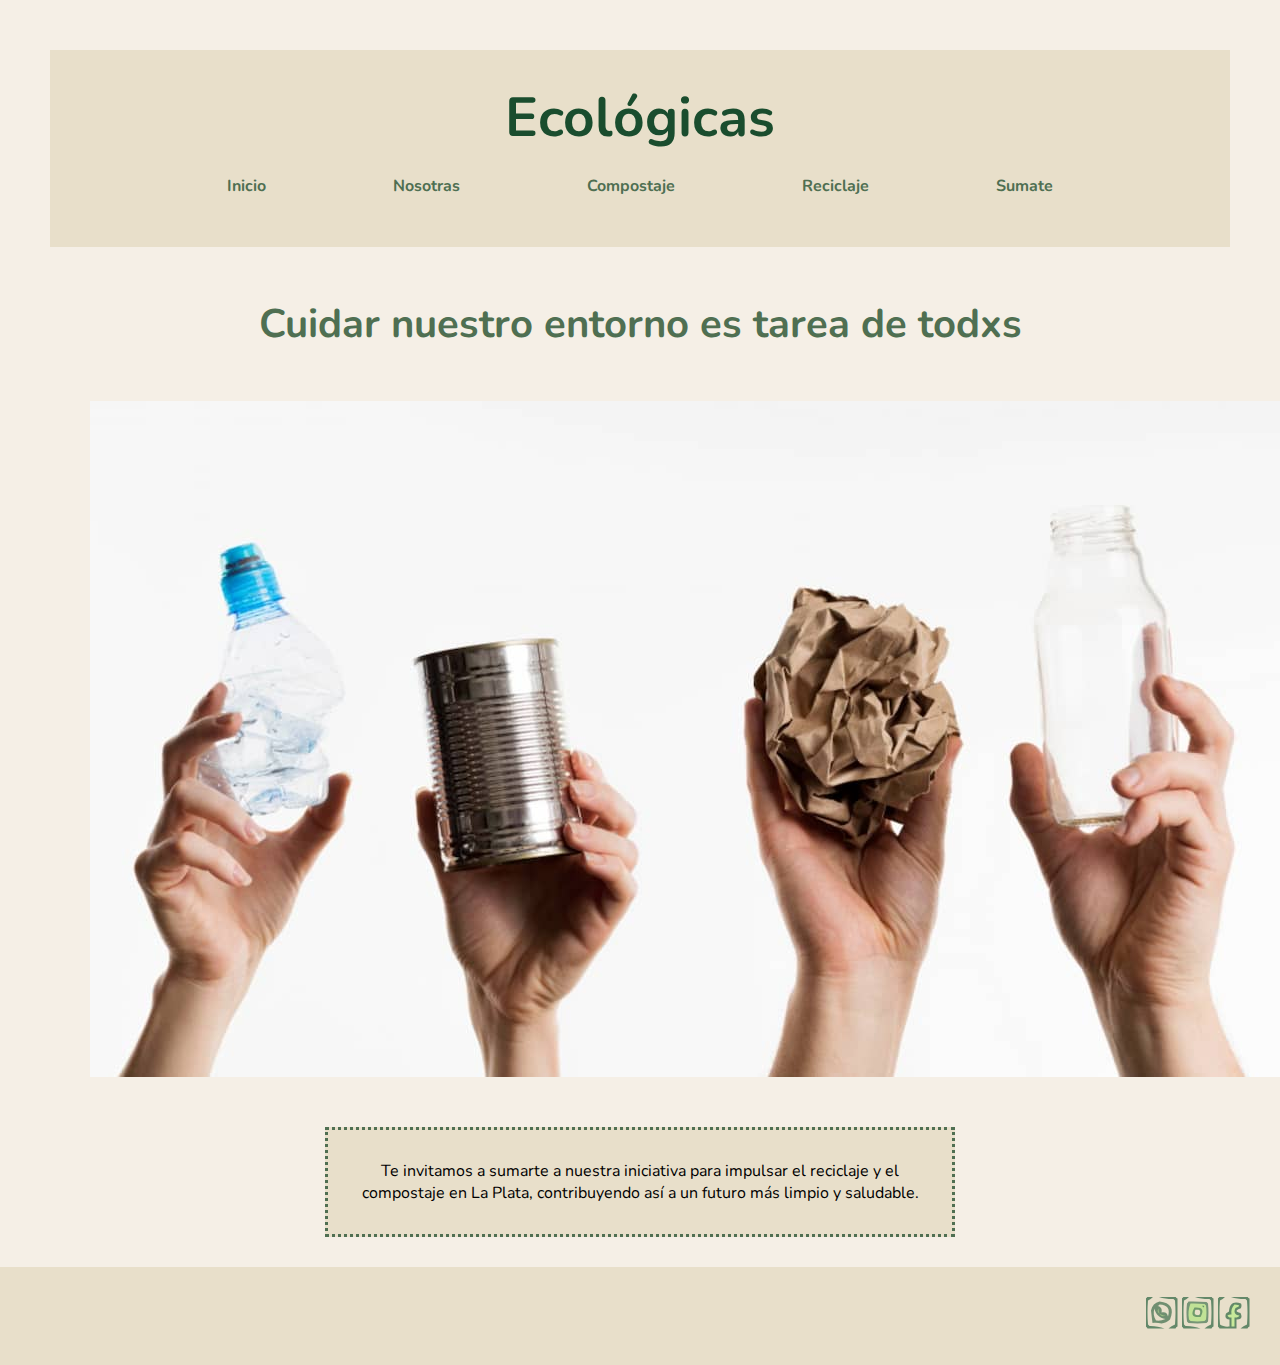
==== index.html @ 7082bbbb "Se agregaron el index.html, menu/, img/ y estilo/" ====
<!DOCTYPE html>
<html lang="en">
<head>
    <meta charset="UTF-8">
    <meta name="viewport" content="width=device-width, initial-scale=1.0">
    <link rel="stylesheet" href="estilo/style.css">
    <title>Ecológicas</title>
</head>
<!-- Integrantes: Karen Müller; Florencia Spañol; María Victoria Klein -->
<body>

    <header>
        <h1>Ecológicas</h1>

        <nav>
            <ul>
                <li>
                    <a href="index.html">Inicio</a>
                </li>
                <li>
                    <a href="./menu/nosotras.html">Nosotras</a>
                </li>
                <li>
                    <a href="./menu/compostaje.html">Compostaje</a>
                </li>
                <li>
                    <a href="./menu/reciclaje.html">Reciclaje</a>
                </li>
                <li>
                    <a href="./menu/sumate.html">Sumate</a>
                </li>
            </ul>
        </nav>
    </header>

    <section>
        <h2>Cuidar nuestro entorno es tarea de todxs</h2>
    </section>
    
    <div class="imagen">
        <img src="./img/manos.jpg" alt="Cuatro manos sosteniendo residuos reciclables.">
    </div>

    <section class="primerparrafo">
        <p>Te invitamos a sumarte a nuestra iniciativa para impulsar el reciclaje y el compostaje en La Plata, contribuyendo así a un futuro más limpio y saludable.</p>
    </section>

    <footer>
        <a href="http://web.whatsapp.com/" target="_blank"> <img src="./img/whatsapp.svg" alt="Ícono WhatsApp">
        <a href="https://www.instagram.com/" target="_blank"> <img src="./img/instagram.svg" alt="Ícono Instagram">
        <a href="http://wwww.facebook.com/" target="_blank"> <img src="./img/facebook.svg" alt="Ícono Facebook">
    </footer>

</body>

</html>
---- estilo/style.css ----
@import url('https://fonts.googleapis.com/css2?family=Nunito:ital,wght@0,200..1000;1,200..1000&display=swap');

*{
    margin:0;
    padding:0;
}

body {
    font-family: "Nunito";
    background-color: #F5EFE6;
}

header {
    background-color: #E8DFCA;
    margin: 50px 50px;
    padding: 30px;
}

h1 {
    font-size: 55px;
    text-align: center;
    color: #1A4D2E;
}

h2 {
    text-align: center;
    font-size: 40px;
    color: #4F6F52;
}

h3 {
    color: #1A4D2E;
}

.fondo-seccion {
    color: #E8DFCA;
    background-color: #4F6F52 
}

nav ul {
    display: flex;
    flex-direction: row;
    justify-content: space-evenly;
    flex-wrap: nowrap;
    list-style-type: none;
    text-decoration: none;
    padding: 20px;
}

a {
    text-decoration: none;
    color: #4F6F52;
    font-weight: 700; 
}

a:hover{
    background-color: #1A4D2E;
    color: #E8DFCA;
}

.imagen {
    display:flex; 
    justify-content: center;
    margin: 50px;
    width: 100%;
}

.primerparrafo {
    text-align: center;
    margin: 30px 325px;
    border-style: dotted;
    border-color: #4F6F52;
    background-color: #E8DFCA;
    padding: 30px;
}

footer {
    background-color: #E8DFCA;
    margin: 0px;
    padding: 30px;
    text-align: right;
}

@media (max-width: 576px) {
    h1 {
        font-size: 30px;
    }
    .imagen {
        display: none;
    }
}

.form-control2 {
    padding: 60px;
}
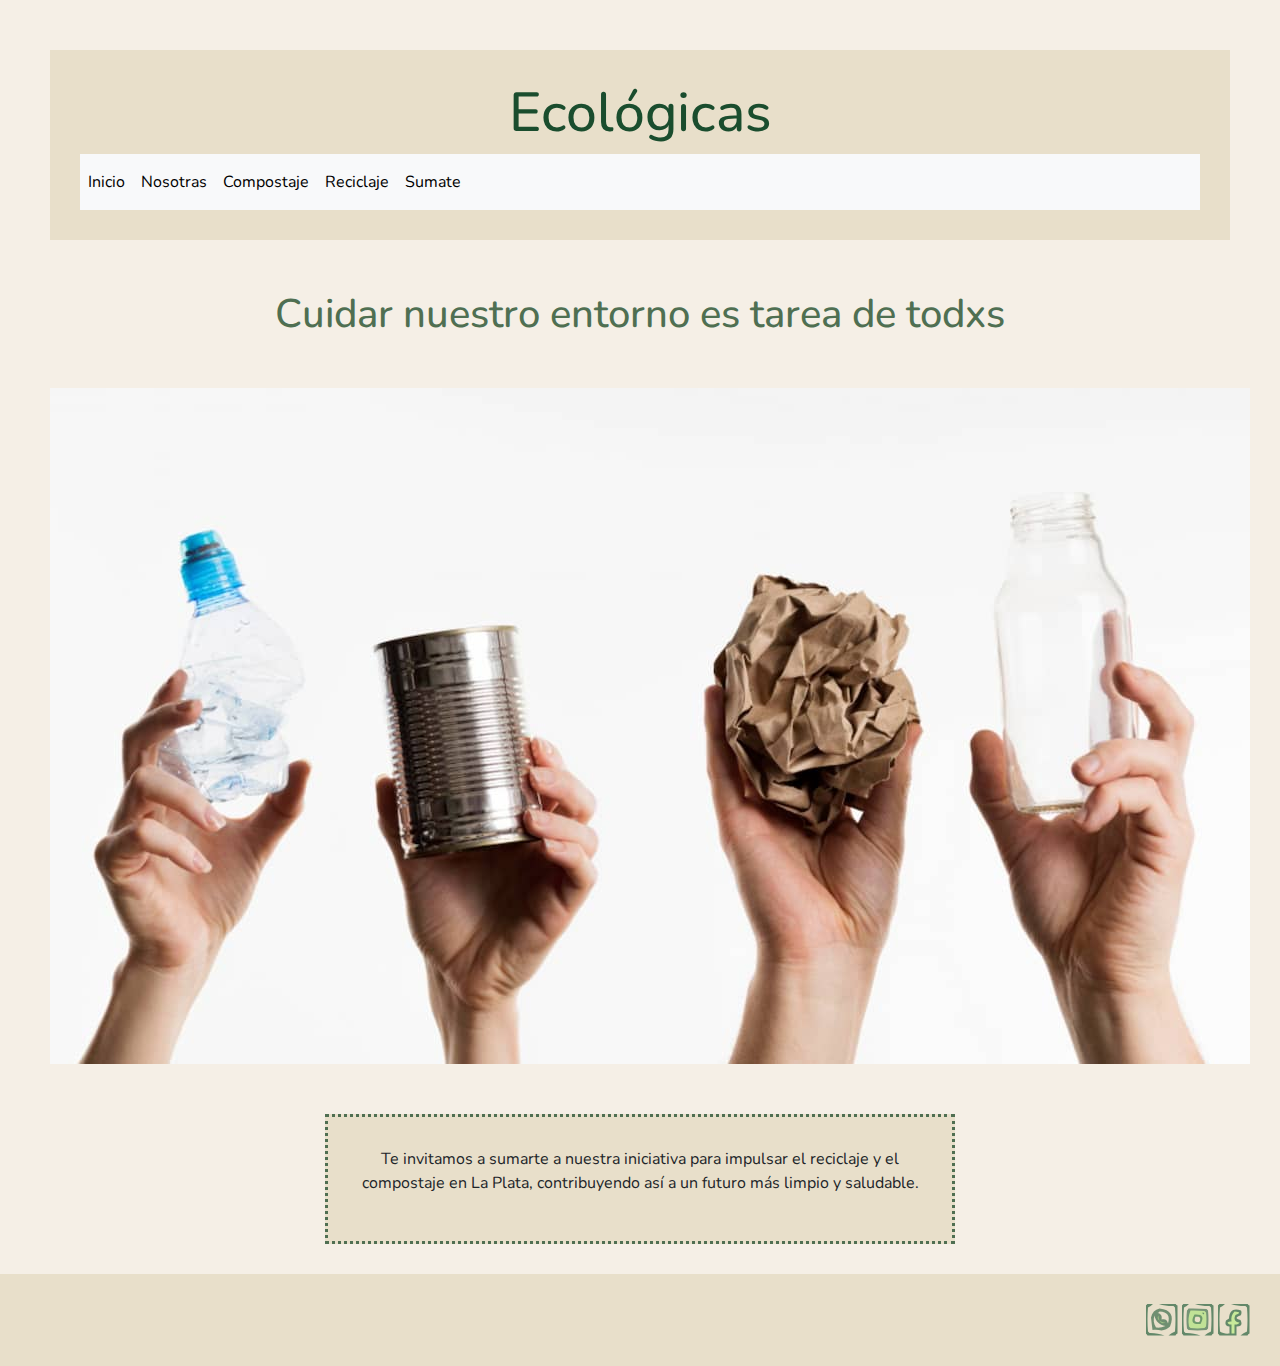
==== commit a2c1f7ec: "Editamos las media queries" ====
--- a/index.html
+++ b/index.html
@@ -3,6 +3,8 @@
 <head>
     <meta charset="UTF-8">
     <meta name="viewport" content="width=device-width, initial-scale=1.0">
+    <link href="https://cdn.jsdelivr.net/npm/bootstrap@5.3.3/dist/css/bootstrap.min.css" rel="stylesheet" integrity="sha384-QWTKZyjpPEjISv5WaRU9OFeRpok6YctnYmDr5pNlyT2bRjXh0JMhjY6hW+ALEwIH" crossorigin="anonymous">
+    <script src="https://cdn.jsdelivr.net/npm/bootstrap@5.3.3/dist/js/bootstrap.bundle.min.js" integrity="sha384-YvpcrYf0tY3lHB60NNkmXc5s9fDVZLESaAA55NDzOxhy9GkcIdslK1eN7N6jIeHz" crossorigin="anonymous"></script>
     <link rel="stylesheet" href="estilo/style.css">
     <title>Ecológicas</title>
 </head>
@@ -12,33 +14,32 @@
     <header>
         <h1>Ecológicas</h1>
 
-        <nav>
-            <ul>
-                <li>
-                    <a href="index.html">Inicio</a>
-                </li>
-                <li>
-                    <a href="./menu/nosotras.html">Nosotras</a>
-                </li>
-                <li>
-                    <a href="./menu/compostaje.html">Compostaje</a>
-                </li>
-                <li>
-                    <a href="./menu/reciclaje.html">Reciclaje</a>
-                </li>
-                <li>
-                    <a href="./menu/sumate.html">Sumate</a>
-                </li>
-            </ul>
-        </nav>
+        <section>
+            <nav class="navbar navbar-expand-lg bg-body-tertiary">
+                <div>
+                    <button class="navbar-toggler" type="button" data-bs-toggle="collapse" data-bs-target="#navbarNavAltMarkup" aria-controls="navbarNavAltMarkup" aria-expanded="false" aria-label="Toggle navigation">
+                    <span class="navbar-toggler-icon"></span>
+                    </button>
+                <div class="collapse navbar-collapse" id="navbarNavAltMarkup">
+                <div class="navbar-nav">
+                    <a class="nav-link active" aria-current="page" href="index.html">Inicio</a>
+                    <a class="nav-link active" aria-current="page" href="./menu/nosotras.html">Nosotras</a>
+                    <a class="nav-link active" aria-current="page" href="./menu/compostaje.html">Compostaje</a>
+                    <a class="nav-link active" aria-current="page" href="./menu/reciclaje.html">Reciclaje</a>
+                    <a class="nav-link active" aria-current="page" href="./menu/sumate.html">Sumate</a>
+                    </div>
+                    </div>
+                </div>
+            </nav>
+        </section>
     </header>
 
     <section>
         <h2>Cuidar nuestro entorno es tarea de todxs</h2>
     </section>
     
-    <div class="imagen">
-        <img src="./img/manos.jpg" alt="Cuatro manos sosteniendo residuos reciclables.">
+    <div>
+        <img class="imagen" src="./img/manos.jpg" alt="Cuatro manos sosteniendo residuos reciclables.">
     </div>
 
     <section class="primerparrafo">
@@ -46,9 +47,11 @@
     </section>
 
     <footer>
-        <a href="http://web.whatsapp.com/" target="_blank"> <img src="./img/whatsapp.svg" alt="Ícono WhatsApp">
-        <a href="https://www.instagram.com/" target="_blank"> <img src="./img/instagram.svg" alt="Ícono Instagram">
-        <a href="http://wwww.facebook.com/" target="_blank"> <img src="./img/facebook.svg" alt="Ícono Facebook">
+        
+        <a href="http://web.whatsapp.com/" target="_blank"> <img src="./img/whatsapp.svg" alt="Ícono WhatsApp"></li>
+        <a href="https://www.instagram.com/" target="_blank"> <img src="./img/instagram.svg" alt="Ícono Instagram"></li>
+        <a href="http://wwww.facebook.com/" target="_blank"> <img src="./img/facebook.svg" alt="Ícono Facebook"></li>
+
     </footer>
 
 </body>
--- a/estilo/style.css
+++ b/estilo/style.css
@@ -1,6 +1,6 @@
 @import url('https://fonts.googleapis.com/css2?family=Nunito:ital,wght@0,200..1000;1,200..1000&display=swap');
 
-*{
+* {
     margin:0;
     padding:0;
 }
@@ -37,16 +37,6 @@
     background-color: #4F6F52 
 }
 
-nav ul {
-    display: flex;
-    flex-direction: row;
-    justify-content: space-evenly;
-    flex-wrap: nowrap;
-    list-style-type: none;
-    text-decoration: none;
-    padding: 20px;
-}
-
 a {
     text-decoration: none;
     color: #4F6F52;
@@ -59,10 +49,11 @@
 }
 
 .imagen {
-    display:flex; 
+    display: flex;
     justify-content: center;
     margin: 50px;
-    width: 100%;
+    max-width: 100%;
+    height: auto;
 }
 
 .primerparrafo {
@@ -74,22 +65,111 @@
     padding: 30px;
 }
 
+.form-control2 {
+    padding: 60px;
+}
+
+.cafecito {
+    text-align: center;
+}
+
 footer {
     background-color: #E8DFCA;
     margin: 0px;
     padding: 30px;
     text-align: right;
+    width: 100%;
 }
 
 @media (max-width: 576px) {
+    header {
+        margin: 0px;
+        margin-bottom: 20px;
+    }
+    
     h1 {
         font-size: 30px;
     }
+    
+    h2 {
+        font-size: 20px;
+        margin: 20px;
+    }
+
+    h3 {
+        font-size: 18px;
+    }
+
+    p {
+        font-size: 15px;
+    }
+
     .imagen {
-        display: none;
+        width: 70%;
+        height: auto;
+        justify-content: center;
+    }
+
+    .primerparrafo {
+        margin: 10px 20px;
+        padding: 10px;
+    }
+
+    footer {
+        height: auto;
+        text-align: right;
+        justify-content: right;
+    }
+
+    footer .social-icons {
+        justify-content: flex-end;
+    }
+    
+    .form-control2 {
+        padding: 0px;
     }
 }
 
-.form-control2 {
-    padding: 60px;
+@media (min-width: 576px) and (max-width: 1024px) {
+    header {
+        margin: 25px;
+    }
+
+    h1 {
+        font-size: 40px;
+    }
+
+    h2 {
+        font-size: 30px;
+    }
+
+    h3 {
+        font-size: 22px;
+    }
+    
+    p {
+        font-size: 18px;
+    }
+
+    .imagen {
+        width: 85%;
+        height: auto;
+        justify-content: center;
+    }
+
+    .primerparrafo {
+        margin: 20px 225px;
+        padding: 20px;
+    }
+
+    footer {
+        height: auto;
+        text-align: right;
+        justify-content: right;
+    }
+
+    .form-control2 {
+        padding: 0px;
+    }
+
 }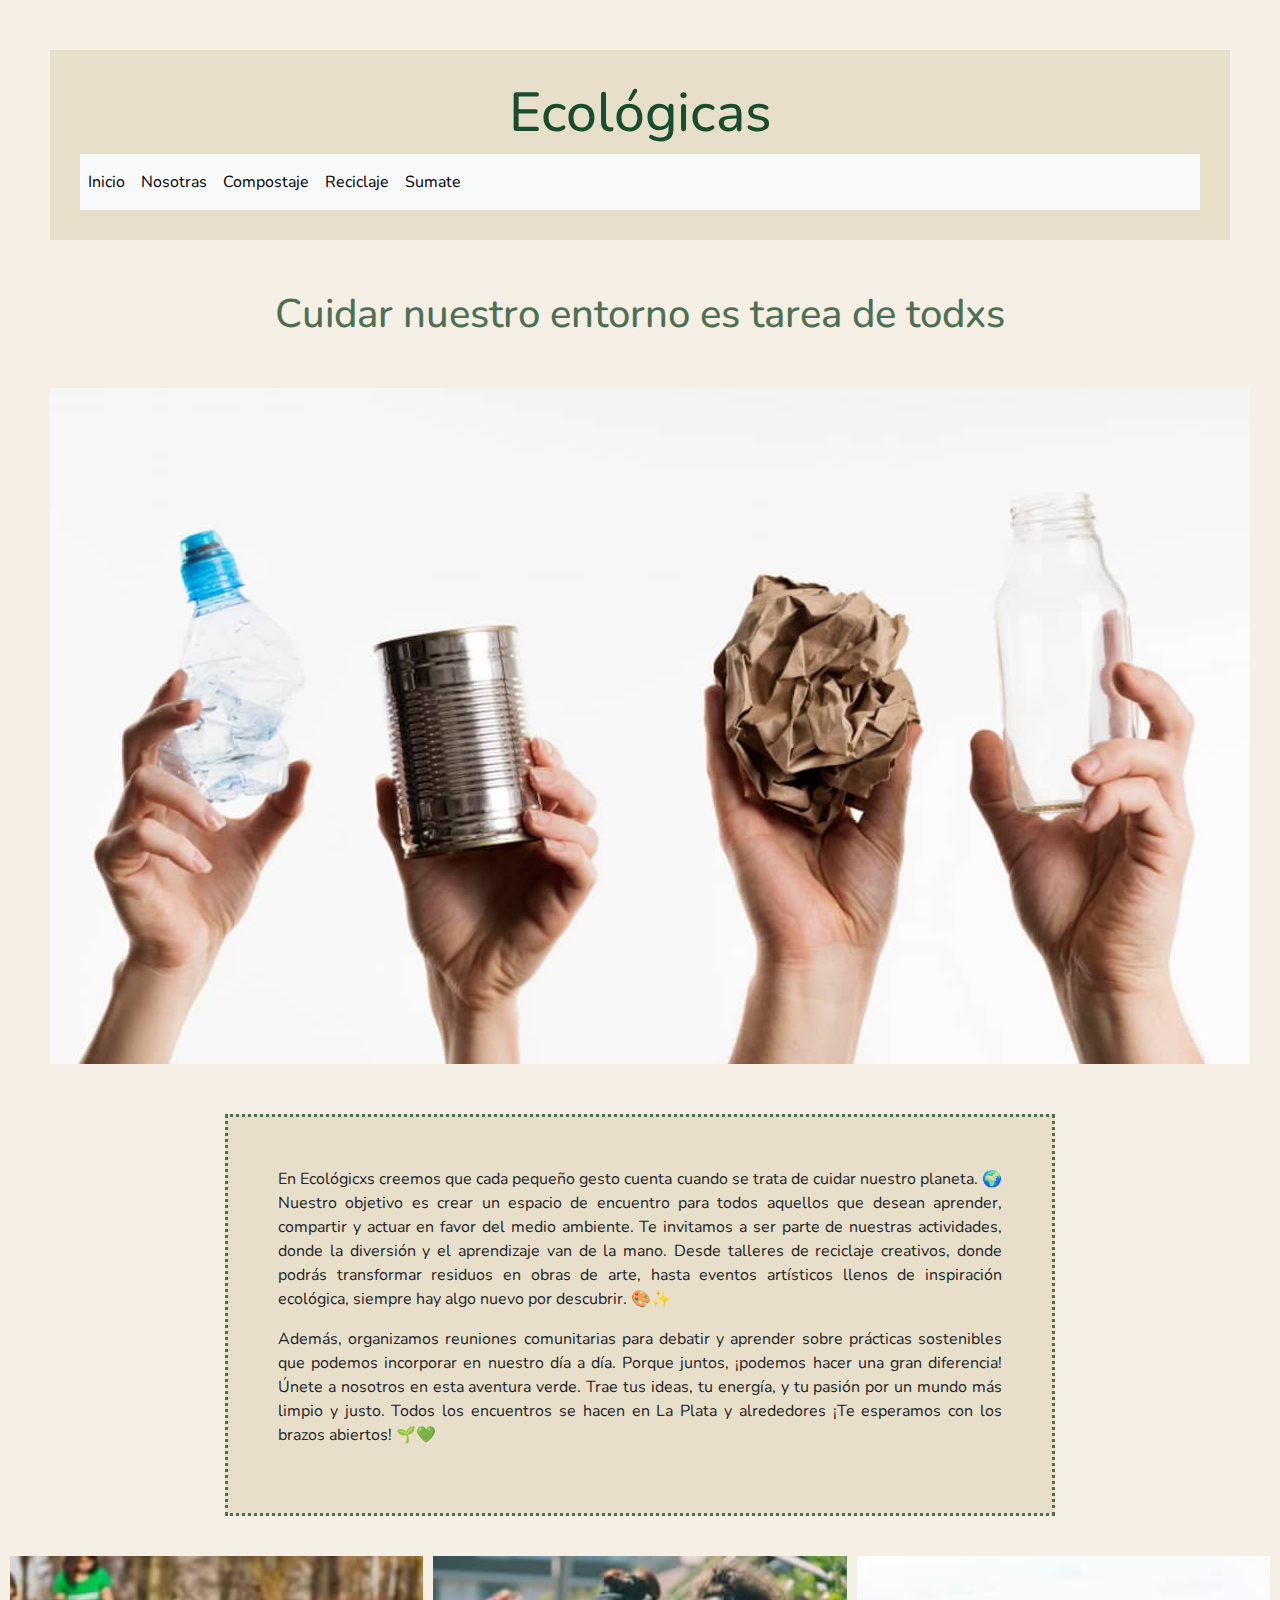
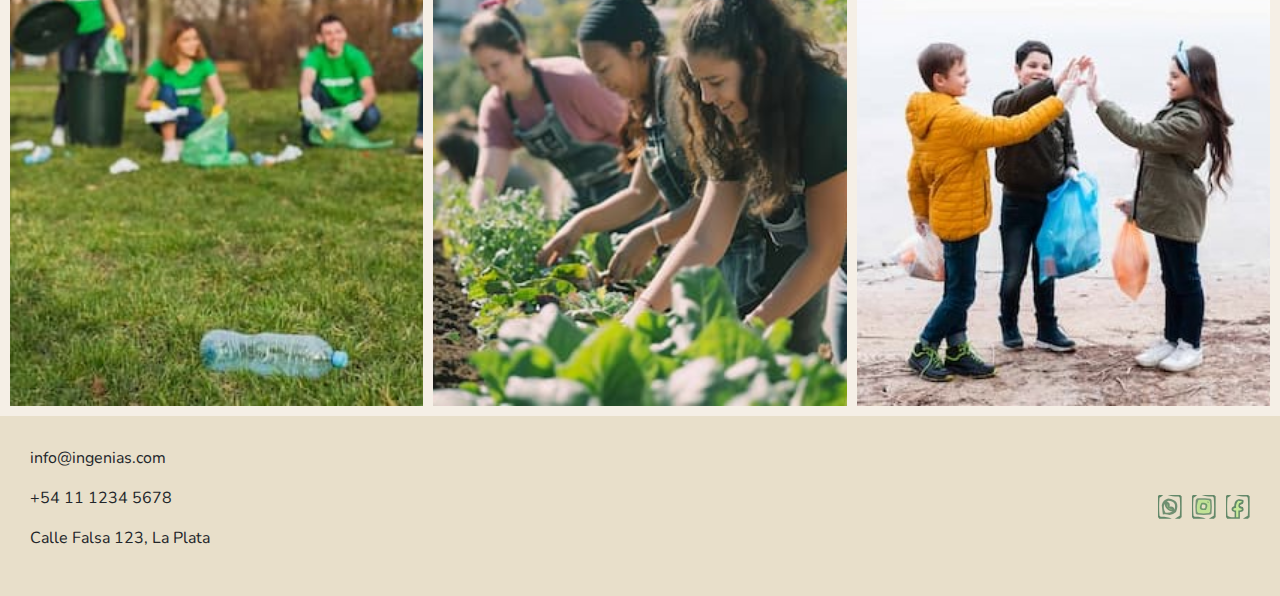
==== commit b3a59e83: "Se modificaron las páginas para la entrega final" ====
--- a/index.html
+++ b/index.html
@@ -42,17 +42,38 @@
         <img class="imagen" src="./img/manos.jpg" alt="Cuatro manos sosteniendo residuos reciclables.">
     </div>
 
-    <section class="primerparrafo">
-        <p>Te invitamos a sumarte a nuestra iniciativa para impulsar el reciclaje y el compostaje en La Plata, contribuyendo así a un futuro más limpio y saludable.</p>
+    <section class="primerparrafo" class="parrafoIndex">
+        <p>En Ecológicxs creemos que cada pequeño gesto cuenta cuando se trata de cuidar nuestro planeta. 🌍 Nuestro objetivo es crear un espacio de encuentro para todos aquellos que desean aprender, compartir y actuar en favor del medio ambiente.
+
+            Te invitamos a ser parte de nuestras actividades, donde la diversión y el aprendizaje van de la mano. Desde talleres de reciclaje creativos, donde podrás transformar residuos en obras de arte, hasta eventos artísticos llenos de inspiración ecológica, siempre hay algo nuevo por descubrir. 🎨✨</p>
+            
+        <p>Además, organizamos reuniones comunitarias para debatir y aprender sobre prácticas sostenibles que podemos incorporar en nuestro día a día. Porque juntos, ¡podemos hacer una gran diferencia!
+            
+            Únete a nosotros en esta aventura verde. Trae tus ideas, tu energía, y tu pasión por un mundo más limpio y justo. Todos los encuentros se hacen en La Plata y alrededores ¡Te esperamos con los brazos abiertos! 🌱💚
+            
+        </p>
+    </section>
+
+    <section class="image-gallery">
+        <div class="image-item"><img src="./img/voluntarios.jpg" alt="Voluntarios recogiendo residuos"></div>
+        <div class="image-item"><img src="./img/huerta.jpg" alt="Mujeres trabajando en huerta"></div>
+        <div class="image-item"><img src="./img/nenes.jpg" alt="Niños recolectando residuos"></div>
     </section>
 
     <footer>
-        
-        <a href="http://web.whatsapp.com/" target="_blank"> <img src="./img/whatsapp.svg" alt="Ícono WhatsApp"></li>
-        <a href="https://www.instagram.com/" target="_blank"> <img src="./img/instagram.svg" alt="Ícono Instagram"></li>
-        <a href="http://wwww.facebook.com/" target="_blank"> <img src="./img/facebook.svg" alt="Ícono Facebook"></li>
-
+        <div class="footer-left">
+            <p>info@ingenias.com</p>
+            <p>+54 11 1234 5678</p>
+            <p>Calle Falsa 123, La Plata</p>
+        </div>    
+        <div class="footer-right">
+            <a href="http://web.whatsapp.com/" target="_blank"> <img src="./img/whatsapp.svg" alt="Ícono WhatsApp"></li>
+            <a href="https://www.instagram.com/" target="_blank"> <img src="./img/instagram.svg" alt="Ícono Instagram"></li>
+            <a href="http://wwww.facebook.com/" target="_blank"> <img src="./img/facebook.svg" alt="Ícono Facebook"></li>
+        </div>
     </footer>
+    
+    <script src= "./js/main.js"></script>
 
 </body>
 
--- a/estilo/style.css
+++ b/estilo/style.css
@@ -30,6 +30,13 @@
 
 h3 {
     color: #1A4D2E;
+    text-align: center;
+}
+
+.titulo-talleres {
+    padding: 10px 10px;
+    background-color: #4F6F52;
+    color: #F5EFE6;
 }
 
 .fondo-seccion {
@@ -56,32 +63,168 @@
     height: auto;
 }
 
+.ciclo-imagen-container {
+    display: flex;
+    justify-content: center;
+    width: 100%;
+}
+
+.ciclo-imagen {
+    max-width: 100%;
+    height: auto;
+}
+
+.image-gallery {
+    display: flex;
+    padding: 10px;
+    gap: 10px;
+}
+
+.image-item {
+    width: 450px; /* Define el ancho fijo */
+    height: 450px; /* Define el alto fijo */
+}
+
+.image-item img {
+    width: 100%; /* La imagen se adapta al ancho del contenedor */
+    height: 100%; /* La imagen se adapta al alto del contenedor */
+    object-fit: cover; /* Ajusta la imagen para cubrir el contenedor sin deformarse */
+}
+
+p {
+    text-align: justify;
+}
+
 .primerparrafo {
-    text-align: center;
-    margin: 30px 325px;
+    margin: 30px 225px;
     border-style: dotted;
     border-color: #4F6F52;
     background-color: #E8DFCA;
-    padding: 30px;
+    padding: 50px;
+}
+
+.segundoparrafo{
+    text-align: left;
+}
+
+.talleres{
+    background-color: #F5EFE6;
+    border-style: solid;
+    border-color: #4F6F52;
+    margin: 30px 10px 30px 10px;
 }
 
 .form-control2 {
     padding: 60px;
 }
 
+#emailForm{
+    margin: 20px 1px 10px 1px;
+}
+#edadForm{
+    margin: 20px 5px 10px 5px;
+}
+#nombreForm{
+    margin: 20px 1px 10px 1px;
+}
+
+#cocktail-container{
+    display: flex;
+    flex-direction: row;
+    gap: 20px;
+    justify-content: center;
+    margin-top: 20px;
+}
+
+.coctel-titulo {
+    font-size: 15px;
+    text-align: center;
+}
+
+.coctel-texto {
+    margin: 30px 130px;
+}
+
+.coctel-img {
+    border-radius: 50%;
+    width: 200px;
+    height: 200px;
+    object-fit: cover;
+    margin-bottom: 10px;
+}
+
+/* Estilos comunes para ambos formularios */
+.formulario-comun {
+    display: flex;
+    flex-direction: column;
+    gap: 10px;
+    max-width: 500px;
+    margin: 0 auto;
+}
+
+/* Estilos para los elementos del formulario */
+.formulario-comun input,
+.formulario-comun textarea,
+.formulario-comun select,
+.formulario-comun button {
+    width: 100%;
+    padding: 10px;
+    box-sizing: border-box;
+    border: 1px solid #ddd;
+    border-radius: 5px;
+}
+
+.formulario-comun textarea {
+    resize: vertical;
+}
+
+.formulario-comun button {
+    background-color: #4F6F52;
+    color: white;
+    border: none;
+    cursor: pointer;
+    font-size: 16px;
+    transition: background-color 0.3s;
+}
+
+.formulario-comun button:hover {
+    background-color: #4F6F52;
+}
+
 .cafecito {
     text-align: center;
 }
 
 footer {
     background-color: #E8DFCA;
-    margin: 0px;
+    margin: 0;
     padding: 30px;
-    text-align: right;
     width: 100%;
-}
-
-@media (max-width: 576px) {
+    display: flex;
+    justify-content: space-between; /* Distribuye las dos secciones */
+    align-items: center; /* Alinea verticalmente al centro */
+}
+
+.footer-left {
+    text-align: left;
+}
+
+.footer-right {
+    display: flex; /* Aplica flexbox solo en la sección derecha */
+    justify-content: flex-end; /* Alinea el contenido de .footer-right a la derecha */
+    flex-grow: 1; /* Permite que .footer-right ocupe todo el espacio restante */
+}
+
+.footer-right a {
+    margin-left: 10px; /* Espaciado entre los iconos */
+}
+
+.footer-right img {
+    width: 24px; /* Ajusta el tamaño de los iconos según sea necesario */
+    height: 24px;
+}
+
+@media (max-width: 600px) {
     header {
         margin: 0px;
         margin-bottom: 20px;
@@ -116,10 +259,29 @@
     }
 
     footer {
-        height: auto;
-        text-align: right;
-        justify-content: right;
-    }
+        flex-direction: column; /* Cambia a una columna en pantallas pequeñas */
+        align-items: flex-start; /* Alinea elementos al inicio */
+        padding: 20px; /* Ajusta el padding para pantallas pequeñas */
+    }
+
+    .footer-left, .footer-right {
+        width: 100%; /* Ocupa todo el ancho disponible */
+        margin-bottom: 10px; /* Espaciado entre secciones */
+    }
+
+    .footer-right {
+        justify-content: flex-start; /* Alinea los iconos a la izquierda en pantallas pequeñas */
+    }
+
+    .footer-right a {
+        margin-left: 0; /* Elimina el espaciado entre iconos */
+        margin-right: 10px; /* Agrega espaciado solo a la derecha de los iconos */
+    }
+
+    .footer-right img {
+        width: 20px; /* Reduce el tamaño de los iconos en pantallas pequeñas */
+        height: 20px;
+    }
 
     footer .social-icons {
         justify-content: flex-end;
@@ -128,9 +290,35 @@
     .form-control2 {
         padding: 0px;
     }
-}
-
-@media (min-width: 576px) and (max-width: 1024px) {
+
+    #cocktail-container{
+        display: flex;
+        flex-wrap: wrap;
+        flex-direction: row;
+        gap: 20px;
+        justify-content: center;
+        margin-top: 20px;
+    }
+
+    .coctel-titulo {
+        font-size: 8px;
+        text-align: center;
+    }
+
+    .coctel-img {
+        border-radius: 50%;
+        width: 100px;
+        height: 100px;
+        object-fit: cover;
+        margin-bottom: 10px;
+    }
+
+    #mensaje {
+        width: 275px;
+    }
+}
+
+@media (min-width: 600px) and (max-width: 1024px) {
     header {
         margin: 25px;
     }
@@ -158,18 +346,37 @@
     }
 
     .primerparrafo {
-        margin: 20px 225px;
+        margin: 20px 50px;
         padding: 20px;
-    }
-
-    footer {
-        height: auto;
-        text-align: right;
-        justify-content: right;
     }
 
     .form-control2 {
         padding: 0px;
     }
 
+    #cocktail-container{
+        display: flex;
+        flex-wrap: wrap;
+        flex-direction: row;
+        gap: 20px;
+        justify-content: center;
+        margin-top: 20px;
+    }
+
+    .coctel-titulo {
+        font-size: 10px;
+        text-align: center;
+    }
+
+    .coctel-img {
+        border-radius: 50%;
+        width: 150px;
+        height: 150px;
+        object-fit: cover;
+        margin-bottom: 10px;
+    }
+
+    #mensaje {
+        width: 375px;
+    }
 }